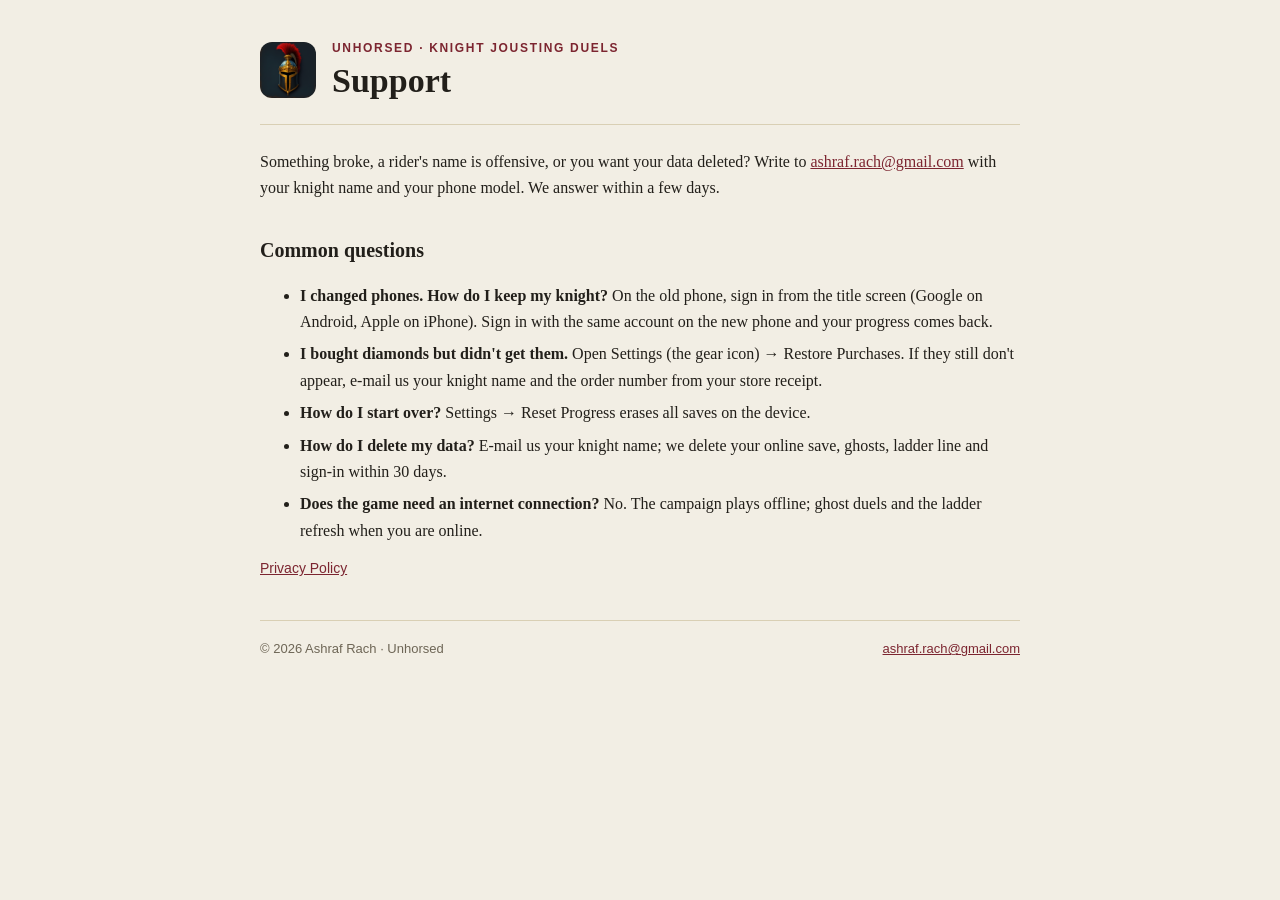
==== index.html @ 35be8ce9 "Publish the Unhorsed privacy policy and support page" ====
<!doctype html>
<html lang="en">
<head>
<meta charset="utf-8">
<meta name="viewport" content="width=device-width, initial-scale=1">
<title>Unhorsed — Support</title>
<link rel="stylesheet" href="style.css">
<link rel="icon" href="icon.png">
</head>
<body>
<div class="sheet">
  <header>
    <img src="icon.png" alt="">
    <div>
      <p class="eyebrow">Unhorsed · Knight Jousting Duels</p>
      <h1>Support</h1>
    </div>
  </header>

  <p>Something broke, a rider's name is offensive, or you want your data deleted? Write to <a href="mailto:ashraf.rach@gmail.com">ashraf.rach@gmail.com</a> with your knight name and your phone model. We answer within a few days.</p>

  <h2>Common questions</h2>
  <ul>
    <li><strong>I changed phones. How do I keep my knight?</strong> On the old phone, sign in from the title screen (Google on Android, Apple on iPhone). Sign in with the same account on the new phone and your progress comes back.</li>
    <li><strong>I bought diamonds but didn't get them.</strong> Open Settings (the gear icon) → Restore Purchases. If they still don't appear, e-mail us your knight name and the order number from your store receipt.</li>
    <li><strong>How do I start over?</strong> Settings → Reset Progress erases all saves on the device.</li>
    <li><strong>How do I delete my data?</strong> E-mail us your knight name; we delete your online save, ghosts, ladder line and sign-in within 30 days.</li>
    <li><strong>Does the game need an internet connection?</strong> No. The campaign plays offline; ghost duels and the ladder refresh when you are online.</li>
  </ul>

  <nav><a href="privacy.html">Privacy Policy</a></nav>

  <footer>
    <span>© 2026 Ashraf Rach · Unhorsed</span>
    <span><a href="mailto:ashraf.rach@gmail.com">ashraf.rach@gmail.com</a></span>
  </footer>
</div>
</body>
</html>
---- style.css ----
:root {
  --bg: #F2EEE4; --surface: #FFFFFF; --ink: #221F1A; --ink-dim: #6E6656;
  --line: #D9CFB4; --accent: #7C2530; --soft: #F1DEDB;
  color-scheme: light dark;
}
@media (prefers-color-scheme: dark) {
  :root { --bg: #15120D; --surface: #1E1810; --ink: #EEE6D6; --ink-dim: #A89C82;
          --line: #3A3122; --accent: #E39089; --soft: #3B2320; }
}
* { box-sizing: border-box; }
body { margin: 0; background: var(--bg); color: var(--ink);
  font: 16px/1.65 Georgia, "Times New Roman", serif; padding: 40px 20px 64px; }
.sheet { max-width: 760px; margin: 0 auto; }
header { display: flex; gap: 16px; align-items: center; padding-bottom: 24px;
  border-bottom: 1px solid var(--line); margin-bottom: 24px; }
header img { width: 56px; height: 56px; border-radius: 12px; }
.eyebrow { font: 600 12px/1.4 -apple-system, "Segoe UI", sans-serif; letter-spacing: .14em;
  text-transform: uppercase; color: var(--accent); margin: 0 0 4px; }
h1 { font-size: clamp(26px, 5vw, 34px); line-height: 1.15; margin: 0; }
h2 { font-size: 20px; margin: 32px 0 8px; }
.meta { font: 13px/1.6 -apple-system, "Segoe UI", sans-serif; color: var(--ink-dim); margin-bottom: 28px; }
.glance { background: var(--soft); border: 1px solid var(--line); border-radius: 10px; padding: 16px 20px; }
.glance ul { margin: 0; padding-left: 20px; }
a { color: var(--accent); }
li + li { margin-top: 6px; }
nav { font: 14px -apple-system, "Segoe UI", sans-serif; margin-top: 8px; }
footer { margin-top: 44px; padding-top: 20px; border-top: 1px solid var(--line);
  font: 13px -apple-system, "Segoe UI", sans-serif; color: var(--ink-dim);
  display: flex; flex-wrap: wrap; gap: 8px 24px; justify-content: space-between; }
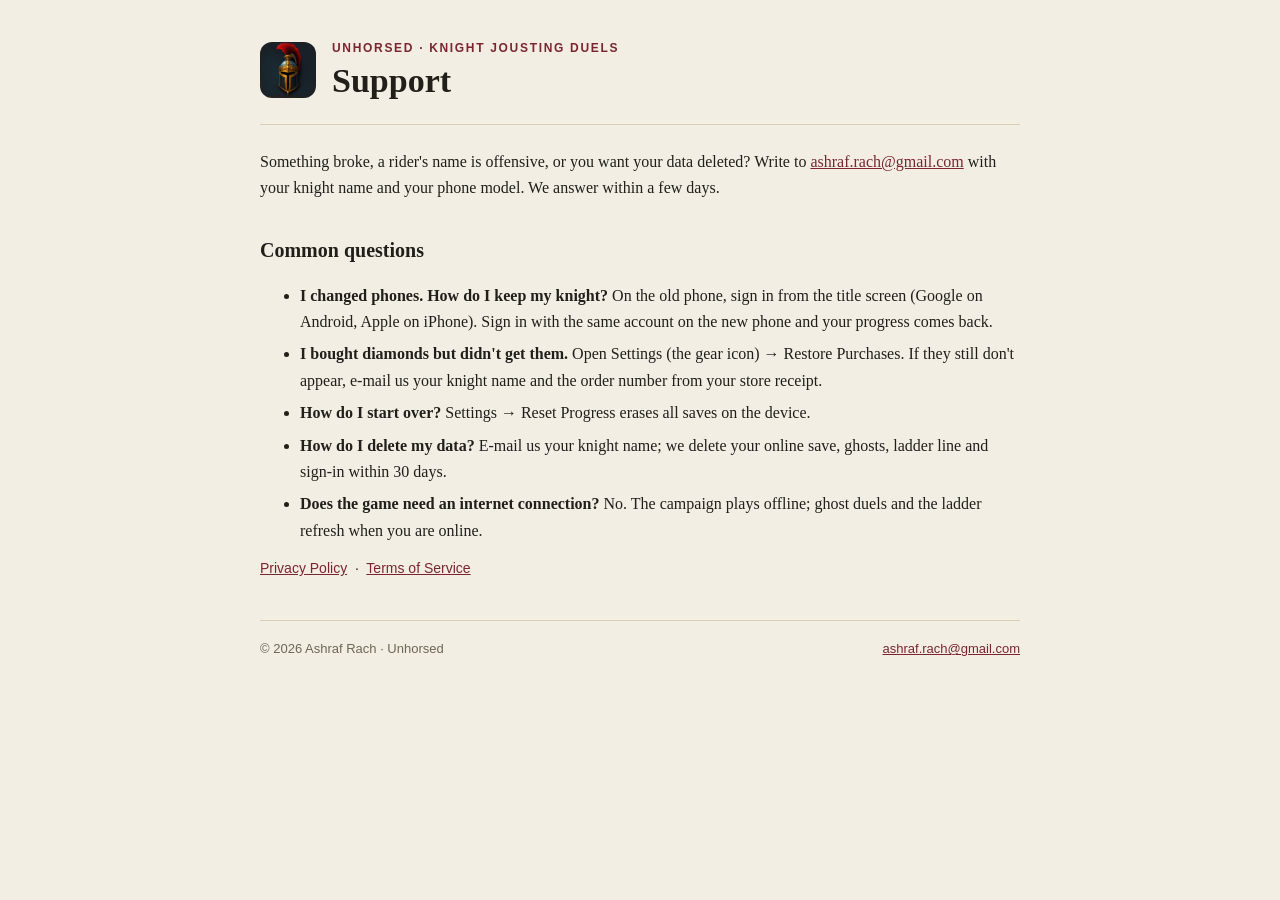
==== commit 93cb3e47: "Add Terms of Service, linked from support and privacy" ====
--- a/index.html
+++ b/index.html
@@ -28,7 +28,7 @@
     <li><strong>Does the game need an internet connection?</strong> No. The campaign plays offline; ghost duels and the ladder refresh when you are online.</li>
   </ul>
 
-  <nav><a href="privacy.html">Privacy Policy</a></nav>
+  <nav><a href="privacy.html">Privacy Policy</a> &nbsp;·&nbsp; <a href="terms.html">Terms of Service</a></nav>
 
   <footer>
     <span>© 2026 Ashraf Rach · Unhorsed</span>
